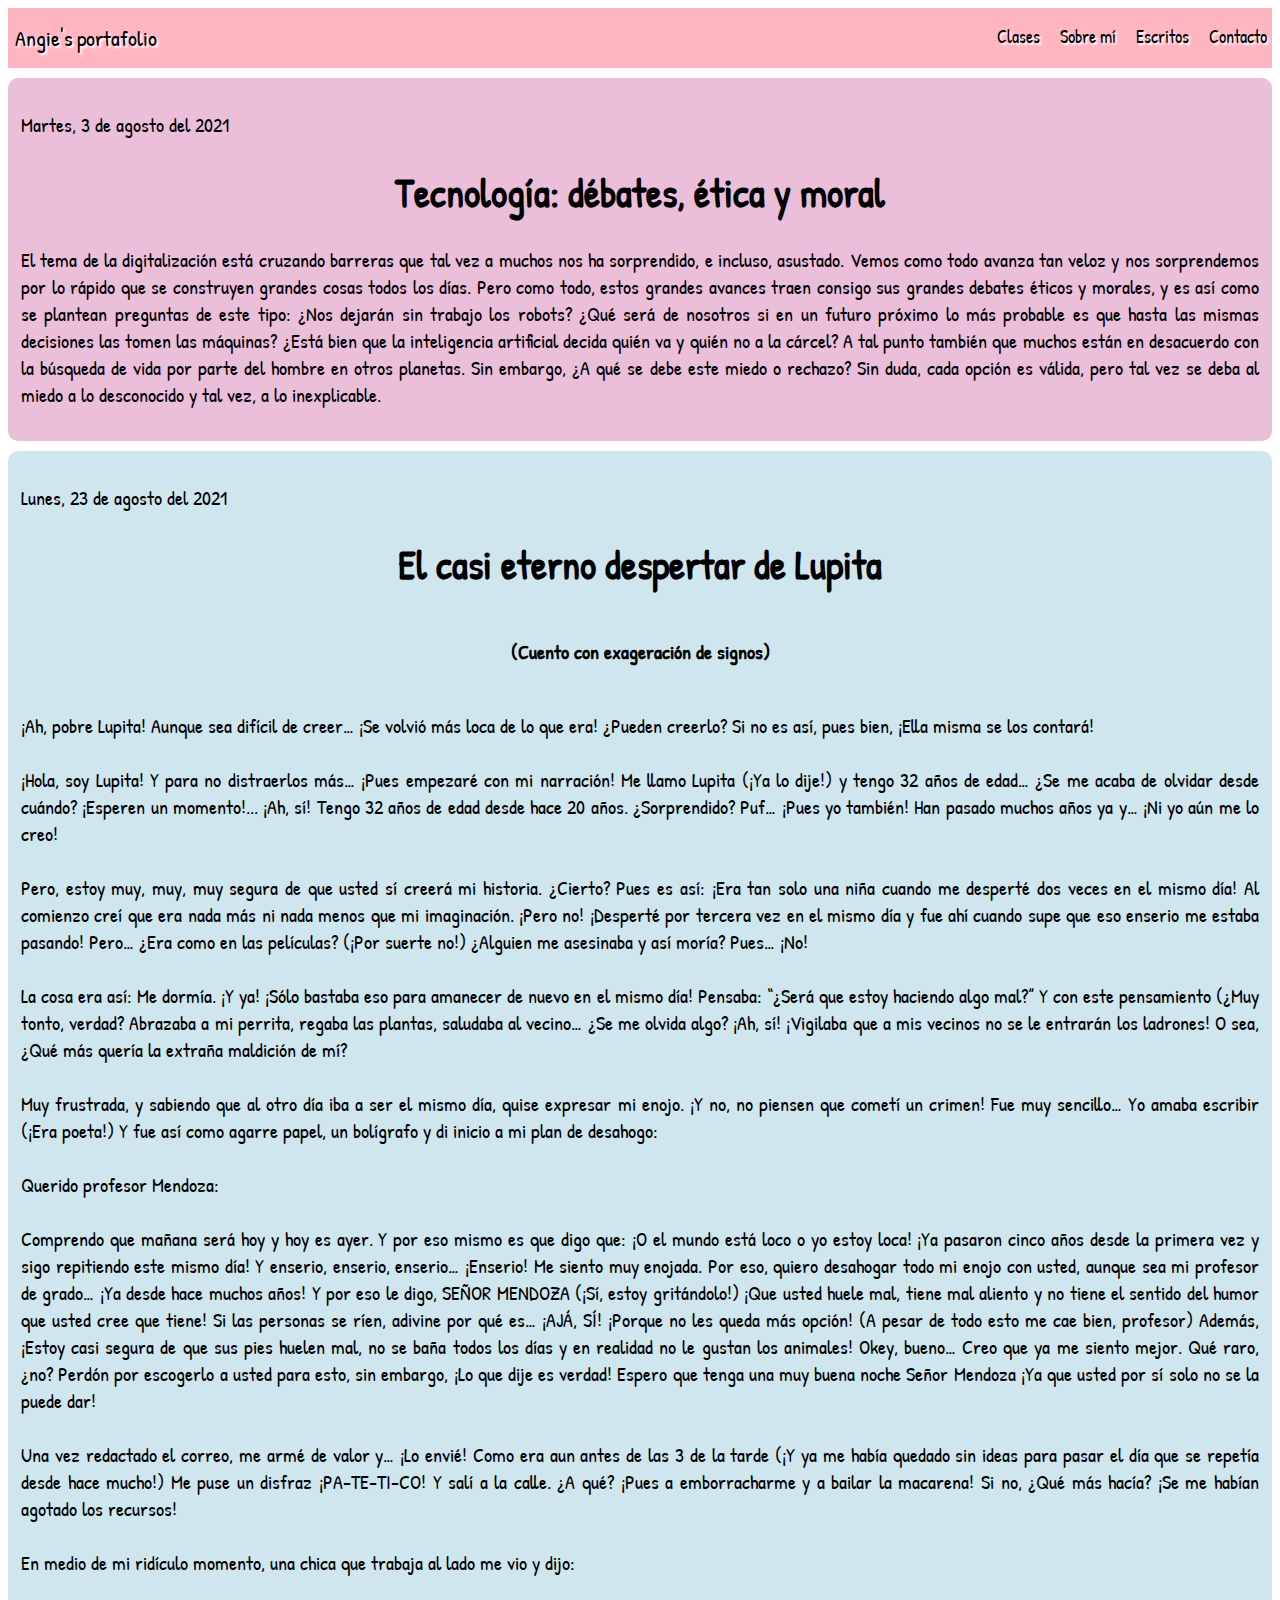
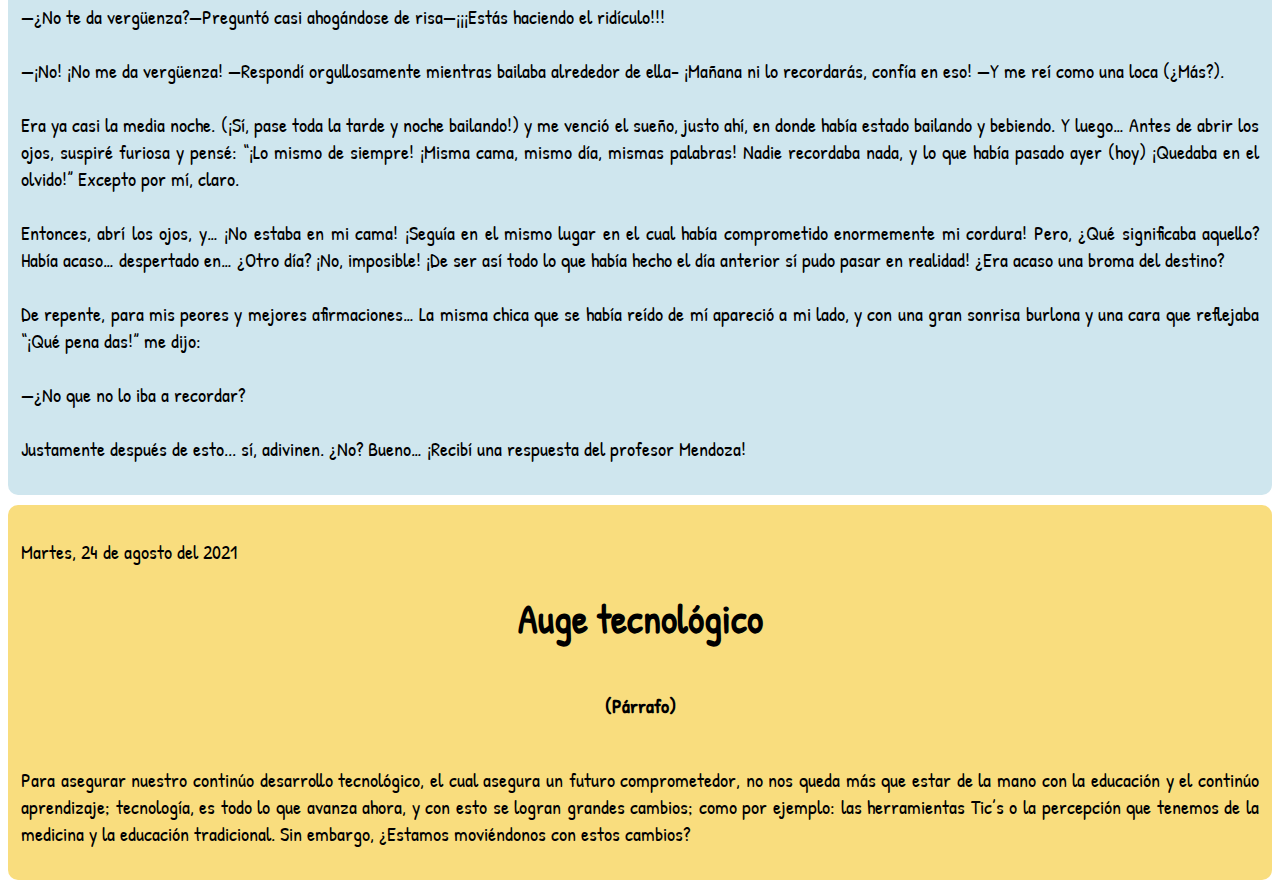
==== 1corte.html @ 2dce6f8e "Se agrego otro html y se le dio estilos al primer corte" ====
<!DOCTYPE html>
<html lang="en">
<head>
    <meta charset="UTF-8">
    <meta http-equiv="X-UA-Compatible" content="IE=edge">
    <meta name="viewport" content="width=device-width, initial-scale=1.0">
    <meta name="keywords" content="blog, programming, web design, art">
    <title>1 corte</title>
    <link rel="stylesheet" href="./css/main.css">
</head>
<body>
        <div class="nav">
            <div><a href="./index.html">Angie's portafolio</a></div>
                <ul>
                    <li><a href="#">Clases</a></li>
                    <li><a href="./about.html">Sobre mí</a></li>
                    <li><a href="./services.html">Escritos</a></li>
                    <li><a href="./contact.html">Contacto</a></li>
                </ul>
        </div>
    <section class="section-escritos">
        <div class="section-escritos-div">
        <div class="section-escritos-div-escrito-1">
            <p>Martes, 3 de agosto del 2021</p>
            <h1>Tecnología: débates, ética y moral</h1>
            <p>El tema de la digitalización está cruzando barreras que tal vez a muchos nos ha sorprendido, e incluso, asustado. Vemos como todo avanza tan veloz y nos sorprendemos por lo rápido que se construyen grandes cosas todos los días. Pero como todo, estos grandes avances traen consigo sus grandes debates éticos y morales, y es así como se plantean preguntas de este tipo: ¿Nos dejarán sin trabajo los robots? ¿Qué será de nosotros si en un
            futuro próximo lo más probable es que hasta las mismas decisiones las tomen las máquinas? ¿Está bien que la inteligencia artificial decida quién va y quién no a la cárcel? A tal punto también que muchos están en desacuerdo con la búsqueda de vida por parte del hombre en otros planetas. Sin embargo, ¿A qué se debe este miedo o rechazo? Sin duda, cada opción es válida, pero tal vez se deba al miedo a lo desconocido y tal vez, a lo
            inexplicable.</p>
        </div>
        </div>
    </section>
    
    <section class="section2-escritos">
        <div class="section2-escritos-div">
        <div class="section2-escritos-div-escrito-2">
            <p>Lunes, 23 de agosto del 2021</p>
            <h1>El casi eterno despertar de Lupita</h1>
            <h6>(Cuento con exageración de signos)</h6>
            <p>¡Ah, pobre Lupita! Aunque sea difícil de   creer…  ¡Se volvió más loca de lo que era! ¿Pueden creerlo? Si no es así, pues bien, ¡Ella misma se los contará! <br> <br>
            ¡Hola, soy Lupita! Y para no distraerlos más… ¡Pues empezaré con mi narración! Me
            llamo Lupita (¡Ya lo dije!) y tengo 32 años de edad… ¿Se me acaba de olvidar desde
            cuándo? ¡Esperen un momento!... ¡Ah, sí! Tengo 32 años de edad desde hace 20 años.
            ¿Sorprendido? Puf… ¡Pues yo también! Han pasado muchos años ya y… ¡Ni yo aún me lo
            creo! <br> <br>
            Pero, estoy muy, muy, muy segura de que usted sí creerá mi historia. ¿Cierto? Pues es así:
            ¡Era tan solo una niña cuando me desperté dos veces en el mismo día! Al comienzo creí
            que era nada más ni nada menos que mi imaginación. ¡Pero no! ¡Desperté por tercera vez en el mismo día y fue ahí cuando supe que eso enserio me estaba pasando! Pero… ¿Era como en las películas? (¡Por suerte no!) ¿Alguien me asesinaba y así moría? Pues… ¡No! <br> <br>
            La cosa era así: Me dormía. ¡Y ya! ¡Sólo bastaba eso para amanecer de nuevo en el mismo
            día! Pensaba: “¿Será que estoy haciendo algo mal?” Y con este pensamiento (¿Muy tonto, verdad? Abrazaba a mi perrita, regaba las plantas, saludaba al vecino… ¿Se me olvida algo? ¡Ah, sí! ¡Vigilaba que a mis vecinos no se le entrarán los ladrones! O sea, ¿Qué más quería la extraña maldición de mí? <br> <br>
            Muy frustrada, y sabiendo que al otro día iba a ser el mismo día, quise expresar mi enojo. ¡Y no, no piensen que cometí un crimen! Fue muy sencillo… Yo amaba escribir (¡Era poeta!) Y fue así como agarre papel, un bolígrafo y di inicio a mi plan de desahogo: <br> <br>
            Querido profesor Mendoza: <br> <br>
            Comprendo que mañana será hoy y hoy es ayer. Y por eso mismo es que digo que:
            ¡O el mundo está loco o yo estoy loca! ¡Ya pasaron cinco años desde la primera
            vez y sigo repitiendo este mismo día! Y enserio, enserio, enserio… ¡Enserio! Me
            siento muy enojada. Por eso, quiero desahogar todo mi enojo con usted, aunque sea
            mi profesor de grado… ¡Ya desde hace muchos años! Y por eso le digo, SEÑOR MENDOZA (¡Sí, estoy gritándolo!) ¡Que usted huele mal, tiene mal aliento y no tiene el sentido del humor que usted cree que tiene! Si las personas se ríen, adivine
            por qué es… ¡AJÁ, SÍ! ¡Porque no les queda más opción! (A pesar de todo esto me
            cae bien, profesor) Además, ¡Estoy casi segura de que sus pies huelen mal, no se baña todos los días y en realidad no le gustan los animales! Okey, bueno… Creo que ya me siento mejor. Qué raro, ¿no? Perdón por escogerlo a usted para esto, sin
            embargo, ¡Lo que dije es verdad! Espero que tenga una muy buena noche Señor Mendoza ¡Ya que usted por sí solo no se la puede dar! <br> <br>
            Una vez redactado el correo, me armé de valor y… ¡Lo envié! Como era aun antes de las 3 de la tarde (¡Y ya me había quedado sin ideas para pasar el día que se repetía desde hace mucho!) Me puse un disfraz ¡PA-TE-TI-CO! Y salí a la calle. ¿A qué? ¡Pues a emborracharme y a bailar la macarena! Si no, ¿Qué más hacía? ¡Se me habían agotado los
            recursos! <br> <br>
            En medio de mi ridículo momento, una chica que trabaja al lado me vio y dijo: <br> <br>
            —¿No te da vergüenza?—Preguntó casi ahogándose de risa—¡¡¡Estás haciendo el ridículo!!! <br> <br>
            —¡No! ¡No me da vergüenza! —Respondí orgullosamente mientras bailaba alrededor de ella- ¡Mañana ni lo recordarás, confía en eso! —Y me reí como una loca (¿Más?). <br> <br>
            Era ya casi la media noche. (¡Sí, pase toda la tarde y noche bailando!) y me venció el sueño, justo ahí, en donde había estado bailando y bebiendo. Y luego… Antes de abrir los ojos, suspiré furiosa y pensé: “¡Lo mismo de siempre! ¡Misma cama, mismo día, mismas palabras! Nadie recordaba nada, y lo que había pasado ayer (hoy) ¡Quedaba en el olvido!” Excepto por mí, claro. <br> <br>
            Entonces, abrí los ojos, y… ¡No estaba en mi cama! ¡Seguía en el mismo lugar en el cual había comprometido enormemente mi cordura! Pero, ¿Qué significaba aquello? Había acaso… despertado en… ¿Otro día? ¡No, imposible! ¡De ser así todo lo que había hecho el día anterior sí pudo pasar en realidad! ¿Era acaso una broma del destino? <br> <br>
            De repente, para mis peores y mejores afirmaciones… La misma chica que se había reído
            de mí apareció a mi lado, y con una gran sonrisa burlona y una cara que reflejaba “¡Qué pena das!” me dijo: <br> <br>
            —¿No que no lo iba a recordar? <br> <br>
            Justamente después de esto... sí, adivinen. ¿No? Bueno… ¡Recibí una respuesta del
            profesor Mendoza!</p>
        </div>
        </div>
    </section>
    
    <section class="section-escritos">
        <div class="section3-escritos-div">
        <div class="section3-escritos-div-escrito-3">
            <p>Martes, 24 de agosto del 2021</p>
            <h1>Auge tecnológico</h1>
            <h6>(Párrafo)</h6>
            <p>Para asegurar nuestro continúo desarrollo tecnológico, el cual asegura un futuro
            comprometedor, no nos queda más que estar de la mano con la educación y el continúo aprendizaje; tecnología, es todo lo que avanza ahora, y con esto se logran grandes cambios; como por ejemplo: las herramientas Tic’s o la percepción que tenemos de la medicina y la educación tradicional. Sin embargo, ¿Estamos moviéndonos con estos cambios?</p>
        </div>
        </div>
    </section>
</body>
---- css/main.css ----
@import url('https://fonts.googleapis.com/css2?family=Patrick+Hand&display=swap');

/** barra navegación**/
.nav {
    height: 60px;
    background: lightpink;
}
.nav div a {
    display: inline-block;
    position: absolute;
    left: 0;
    padding: 15px;
    font-size: 22px;
    color: black;
    text-shadow: 2px 2px 2px white;
    font-family: 'Patrick Hand', cursive;
    text-decoration: none;
}
.nav ul {
    position: absolute;
    right: 5px;
}
.nav ul li {
    display: inline-block;
}
.nav ul li a {
    color: black;
    padding: 8px;
    text-shadow: 2px 2px 2px white;
    text-decoration: none;
    font-family: 'Patrick Hand', cursive;
    font-size: large;
}
/** termina barra navegación**/

/** home - pag principal - text-img**/
.home {
    background: url('http://images.unsplash.com/photo-1529959545196-2f137c0af722?crop=entropy&cs=tinysrgb&fit=max&fm=jpg&ixid=MnwxMjA3fDB8MXxhbGx8fHx8fHx8fHwxNjI5NTE5OTM1&ixlib=rb-1.2.1&q=80&w=1080');
    background-size: cover;
    height: 100vh;
}
.text-container {
    text-align: center;
    display: flex;
    align-items: center;
    justify-content: center;
    height: 90vh;
    text-shadow: 7px 6px 5px black;
    color: white;
    font-family: 'Patrick Hand', cursive;
    font-size: 40px;
}
/* section 1 */
.section1-index-div_container {
    width: 100%;
    border-left: solid;
    border-right: solid;
    border-bottom: solid;
}
.section1-index-div1 {
    padding: 0 50px 50px 50px;
    font-family: 'Patrick Hand', cursive;
    text-align: justify;
    font-size: 20px;
}
.section1-index-div1 h1 {
    text-align: center;
}
/* section 1 */

/** home - pag principal - text-img**/

/*--------------------------------------------------------*/

/** pag about me **/
.about-content {
    margin: 20px auto 0 auto;
    width: 100%;
    background-color: lightpink;
    border-radius: 10px;
}
.about-content-img {
    width: 300px;
    display: block;
    margin: auto;
    border-radius: 15px;
    border: solid;
}
.about-content h1 {
    text-align: center;
    font-family: 'Patrick Hand', cursive;
    font-size: 40px;
}
.about-content p {
    text-align: justify;
    font-family: 'Patrick Hand', cursive;
    font-size: 20px;
    padding: 8px;
}
/** pag about me **/

/* pag escritos-services*/
    /* primer corte*/
.section_1corte {
    width: 100%;
    background-image: linear-gradient(to right top, #46639a, #008ec7, #00b6c1, #00d783, #a8eb12);
    text-align: center;
    border-radius: 10px;
    margin-top: -10px;
}
.section_1corte h1 {
    padding-top: 10px;
    font-family: 'Patrick Hand', cursive;
    font-size: 40px;
}
.section_1corte button{
    margin-bottom: 50px;
    width: 50%;
    height: 45px;
    border-radius: 10px;
    cursor: pointer;
    background-image: linear-gradient(to left bottom, #50dcdd, #79e3ce, #9ee8c1, #c0ecba, #deefba);
    border: 2px solid white;
}
.section_1corte button:hover {
    background-image: linear-gradient(to right top, #46639a, #008ec7, #00b6c1, #00d783, #a8eb12);    
}
.section_1corte a {
    font-family: 'Patrick Hand', cursive;
    font-size: 30px;
    text-decoration: none;
}
.section_1corte a:hover {
    color:white;
}
    /* primer corte*/
/* pag escritos-services*/


/*--------------------------------------------------------*/
/** pag 1corte **/
/* 1 texto técnologias, débates, etica y moral*/
.section-escritos-div {
    width: 100%;
    background-color: rgb(235, 191, 218);
    margin-top: 10px;
    border-radius:10px;
}
.section-escritos-div-escrito-1 {
    padding: 13px;
    font-family: 'Patrick Hand', cursive;
    text-align: justify;
    font-size: 20px;
}
.section-escritos-div-escrito-1 h1 {
    text-align: center;
}
/* 1 texto */
/* 2 texto el casi eterno despertar de lupita*/
.section2-escritos-div {
    width: 100%;
    background-color: rgb(207, 230, 238);
    border-radius: 10px;
    margin-top: 10px;
}
.section2-escritos-div-escrito-2 {
    padding: 13px;
    font-family: 'Patrick Hand', cursive;
    text-align: justify;
    font-size: 20px;
}
.section2-escritos-div-escrito-2 h1 {
    text-align: center;
}
.section2-escritos-div-escrito-2 h6 {
    text-align: center;
    font-size: 20px;
}
/* 2 texto */
/* 3 texto */ 
.section3-escritos-div {
    width: 100%;
    background-color: #f9dd7e;
    margin-top: 10px;
    border-radius:10px;
}
.section3-escritos-div-escrito-3 {
    padding: 13px;
    font-family: 'Patrick Hand', cursive;
    text-align: justify;
    font-size: 20px;
}
.section3-escritos-div-escrito-3 h1 {
    text-align: center;
}
.section3-escritos-div-escrito-3 h6 {
    text-align: center;
    font-size: 20px;
}
/* 3 texto auge tecnologico*/ 
/** termina 1corte **/

/*-----------------------------------------------------------/

/** pag contact **/
.contact-content {
    margin: 80px auto 0 auto;
    text-align: center;
}
.contact-content h1 {
    font-family: 'Patrick Hand', cursive;
    font-size: 40px;
}
.contact-content .address-holder {
    font-family: 'Patrick Hand', cursive;
    font-size: 25px;
}
/** termina pag contact**/
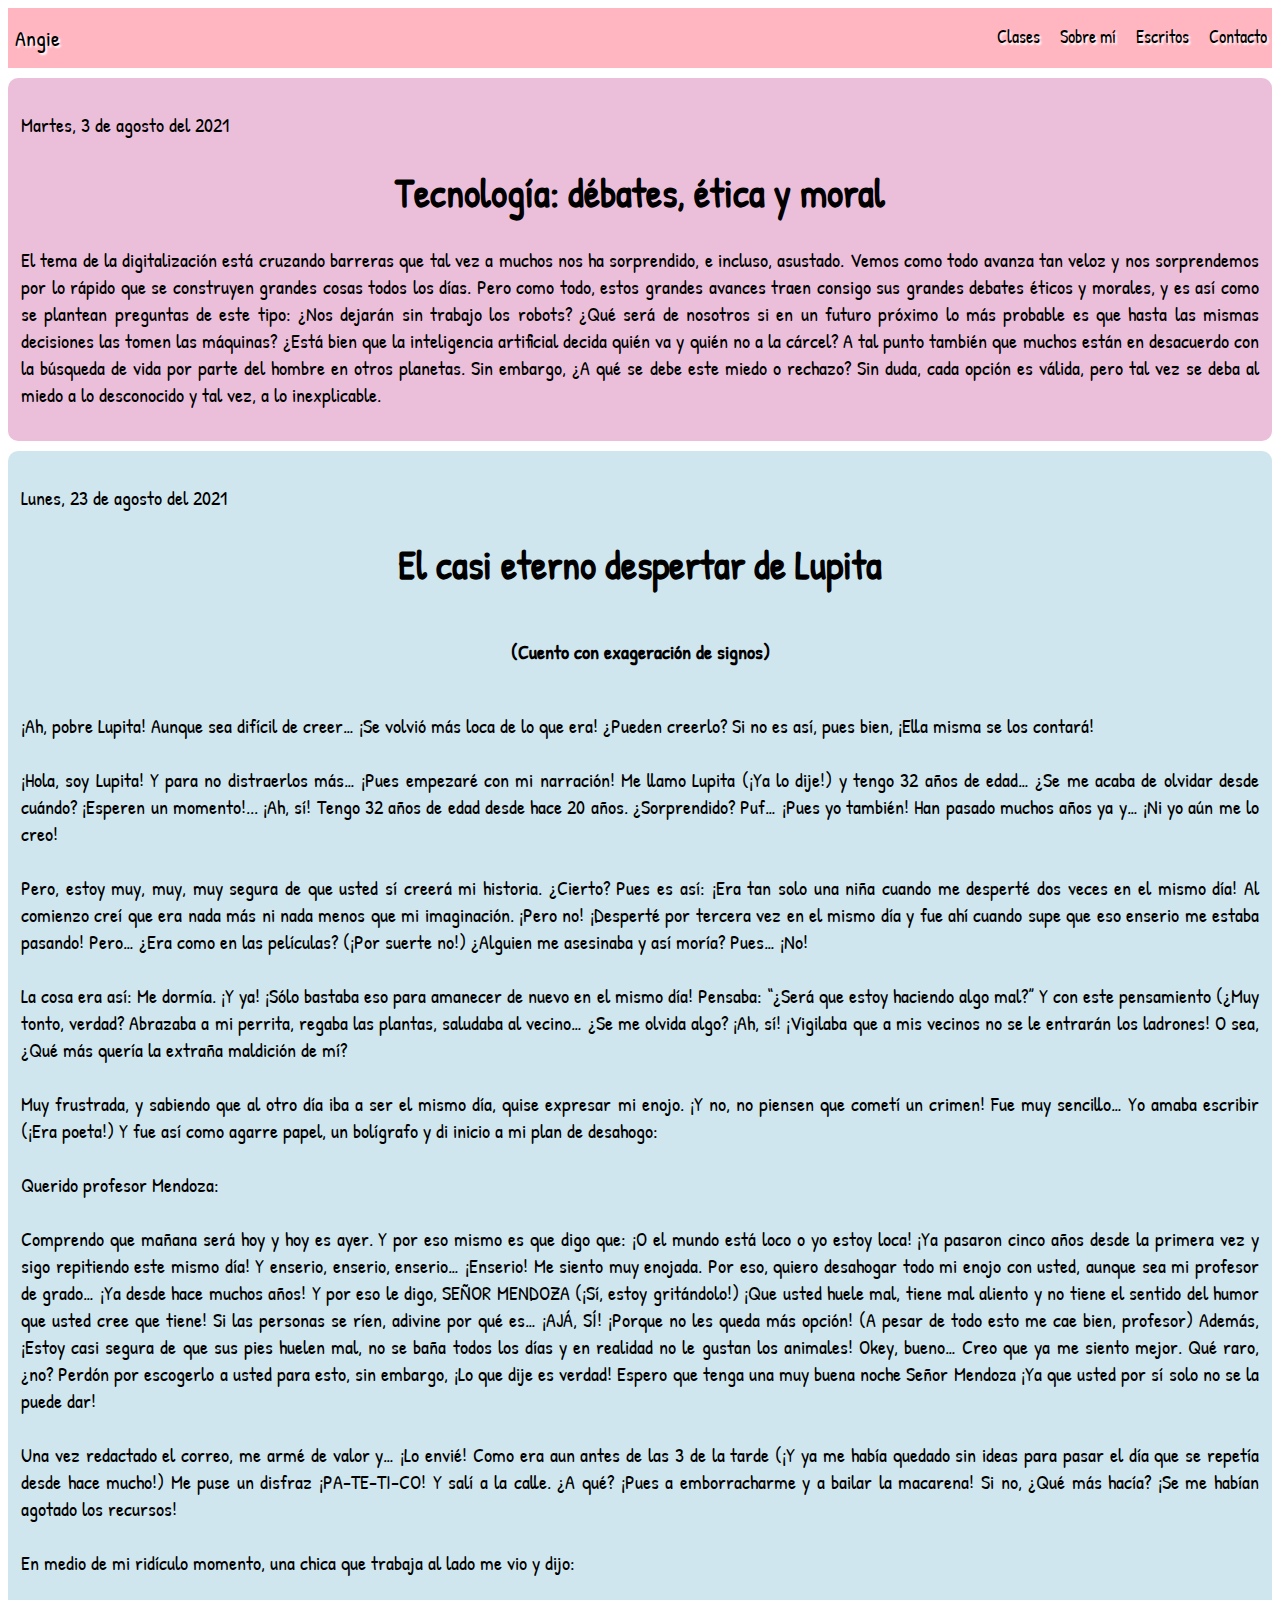
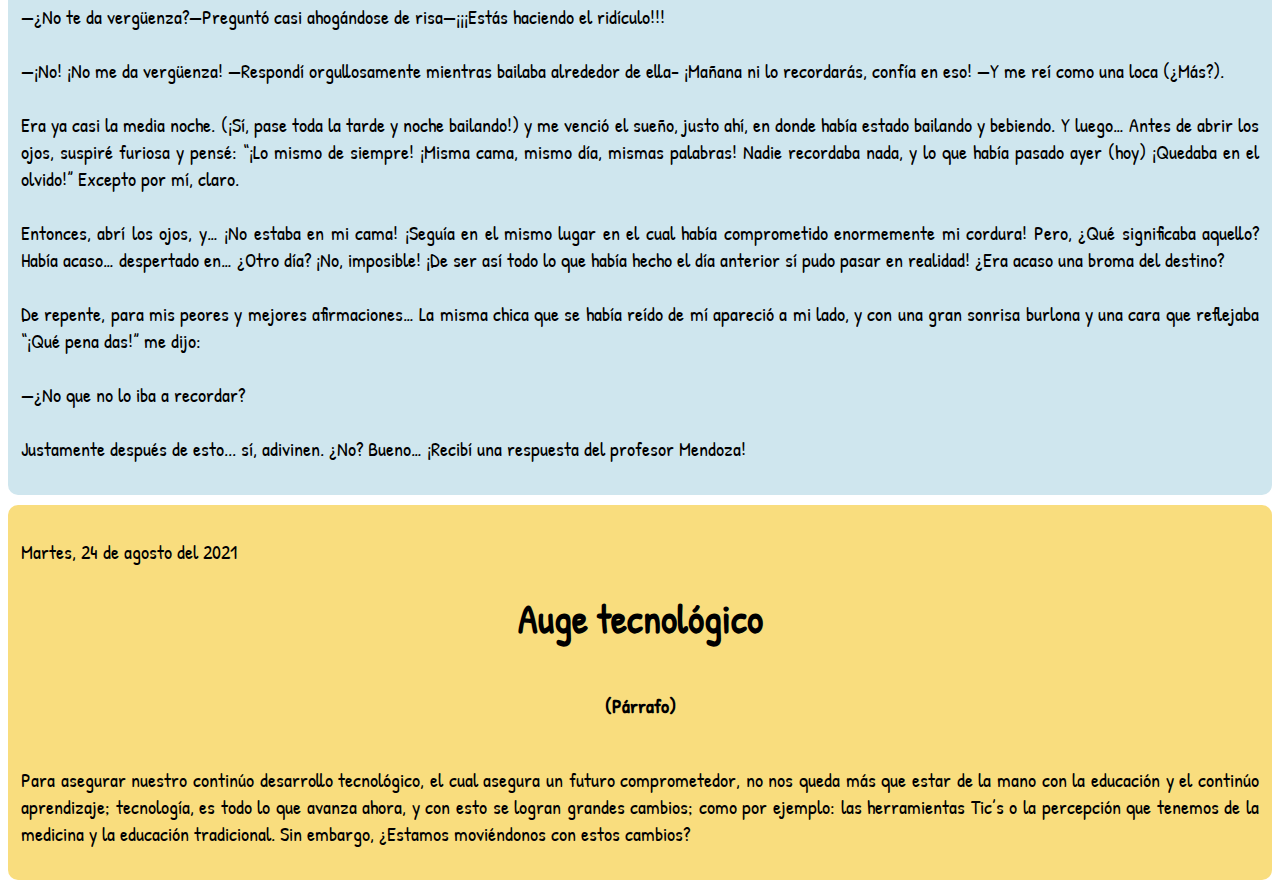
==== commit 15d027b7: "Angie's portafolio a Angie" ====
--- a/1corte.html
+++ b/1corte.html
@@ -10,7 +10,7 @@
 </head>
 <body>
         <div class="nav">
-            <div><a href="./index.html">Angie's portafolio</a></div>
+            <div><a href="./index.html">Angie</a></div>
                 <ul>
                     <li><a href="#">Clases</a></li>
                     <li><a href="./about.html">Sobre mí</a></li>
